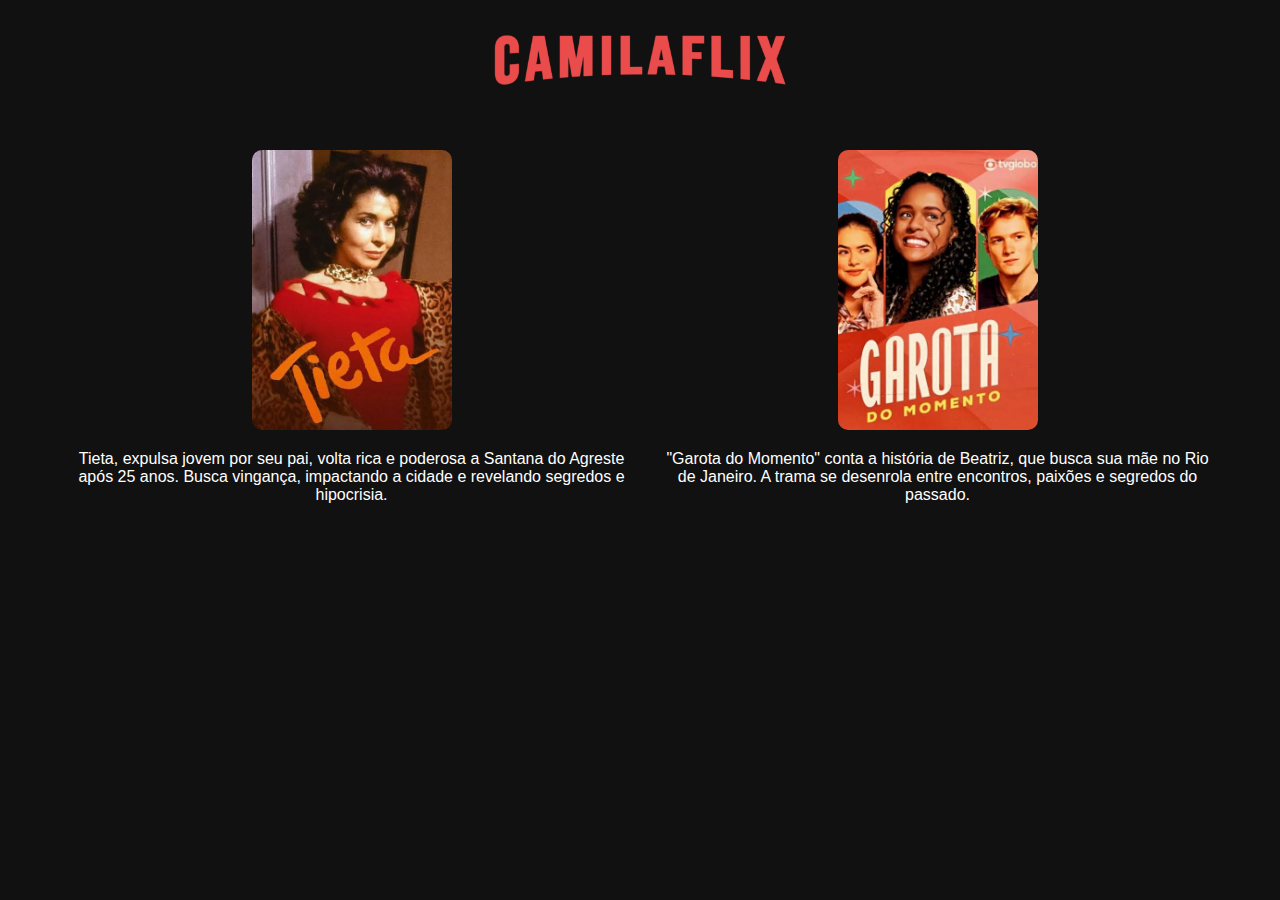
==== index.html @ 567a7c99 "primeiro" ====
<!DOCTYPE html>
<html lang="pt-BR">
<head>
  <meta charset="UTF-8" />
  <meta name="viewport" content="width=device-width, initial-scale=1.0"/>
  <title>Meu Cinema</title>
  <link rel="stylesheet" href="style.css"/>
</head>
<body>
  <h1><img src="icons/CAMILAFLIX-14-04-2025.png" alt="logo"></h1>
  <div class="galeria">
    <a href="https://youtu.be/kTpBkvdBqzA">
      <img src="CAPAS/tieta.jpg" alt="Filme 1"/>
      <p>Tieta, expulsa jovem por seu pai, volta rica e poderosa a Santana do Agreste após 25 anos. Busca vingança, impactando a cidade e revelando segredos e hipocrisia.</p>
    </a>
    <a href="https://drive.google.com/file/d/1vgGpMFC4p53Wr-6l1sUfxyao6Bv-E04x/view?usp=sharing">
      <img src="CAPAS/garota_do_momento.jpg" alt="Filme 2"/>
      <p>"Garota do Momento" conta a história de Beatriz, que busca sua mãe no Rio de Janeiro. A trama se desenrola entre encontros, paixões e segredos do passado.    </p>
    </a>
    <!-- <a href="assistir.html?filme=filme3.mp4">
      <img src="capas/filme3.jpg" alt="Filme 3"/>
    </a> -->
  </div>
</body>
</html>
---- style.css ----
body {
    background-color: #111;
    color: #fff;
    font-family: Arial, sans-serif;
    text-align: center;
    margin: 0;
    padding: 0;
    display: flex;
    align-items: center;
    flex-direction: column;
  }
  
  img{
    width: 20rem;
  }
  
  .container {
    padding: 20px;
    position: relative; /* Adiciona isso aqui */
  }

  a:link {
    text-decoration: none;
  }

  p {
    color: white;
  }
  
  video {
    width: 100%;
    max-width: 800px;
    border-radius: 10px;
    margin-bottom: 10px;
  }
  
  .controles {
    display: flex;
    flex-wrap: wrap;
    justify-content: center;
    gap: 10px;
    margin-top: 10px;
  }
  
  button, input[type="range"] {
    padding: 8px 12px;
    font-size: 1rem;
    border: none;
    border-radius: 5px;
    background-color: #444;
    color: white;
    cursor: pointer;
    transition: background-color 0.2s;
  }
  
  button:hover {
    background-color: #666;
  }
  
  #tempo {
    margin-top: 10px;
    font-size: 14px;
  }
  
  .galeria {
    width: 90%;
    display: flex;
    /* flex-wrap: wrap; */
    justify-content: center;
    gap: 20px;
    padding: 20px;
    text-decoration: none;
    outline: none;
  }
  
  .galeria img {
    width: 200px;
    border-radius: 10px;
    transition: transform 0.3s;
    cursor: pointer;
  }
  
  .galeria img:hover {
    transform: scale(1.05);
  }
  
  @media (max-width: 768px) {
    h1 {
      font-size: 1.5rem;
    }
    .galeria {
      width: 70%;
      margin-top: -10px;
    }

    .galeria img {
      width: 58%;
    }
  
    .controles {
      flex-direction: column;
      gap: 8px;
    }
  
    button, input[type="range"] {
      width: 90%;
      font-size: 1rem;
    }
  }
  
  @media (max-width: 480px) {
    .galeria {
      width: 85%;
    }

    .galeria img {
      width: 100%;
    }
  
    video {
      width: 100%;
    }
  
    button, input[type="range"] {
      font-size: 0.9rem;
    }
  
    #tempo {
      font-size: 12px;
    }
  }
  .voltar-catalogo {
    display: inline-block;
    margin-top: 20px;
    padding: 10px 20px;
    background-color: #ff4444;
    color: white;
    text-decoration: none;
    border-radius: 8px;
    font-size: 1rem;
    transition: background-color 0.3s;
  }
  
  .voltar-catalogo:hover {
    background-color: #ff2222;
  }
  .botao-voltar {
    position: absolute;
    top: 20px;
    left: 20px;
    background-color: rgba(255, 68, 68, 0.9);
    color: white;
    padding: 8px 16px;
    text-decoration: none;
    border-radius: 6px;
    font-size: 0.95rem;
    z-index: 10;
    transition: background-color 0.3s;
  }
  
  .botao-voltar:hover {
    background-color: rgba(255, 0, 0, 0.9);
  }
  
  /* Quando o vídeo estiver em tela cheia */
video:-webkit-full-screen {
  width: 100vw;
  height: 100vh;
}

video:-moz-full-screen {
  width: 100vw;
  height: 100vh;
}

video:-ms-fullscreen {
  width: 100vw;
  height: 100vh;
}

video:fullscreen {
  width: 100vw;
  height: 100vh;
}

/* Esconde o botão de voltar quando estiver em tela cheia */
:fullscreen .botao-voltar,
:-webkit-full-screen .botao-voltar,
:-moz-full-screen .botao-voltar {
  display: none;
}
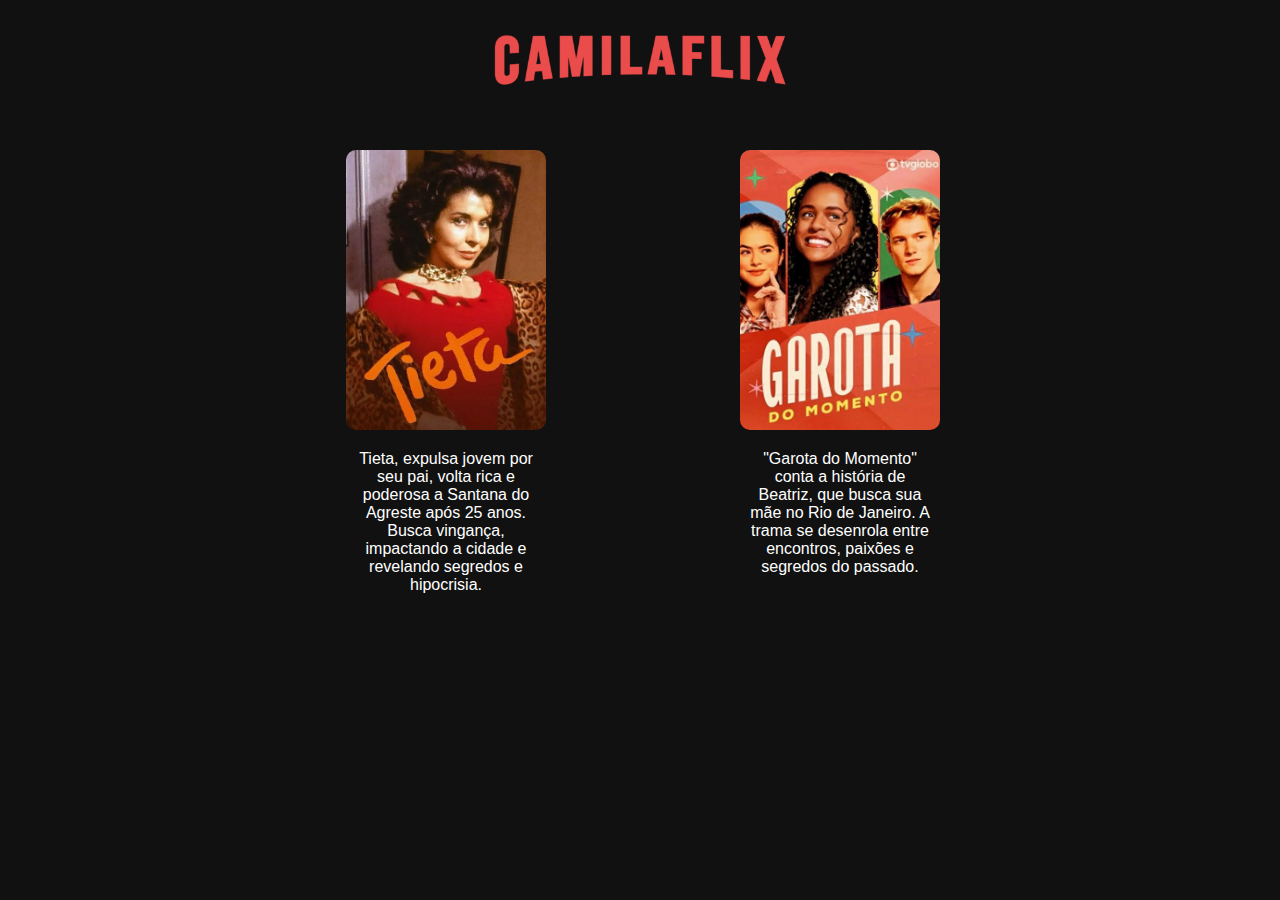
==== commit c115516b: "3" ====
--- a/index.html
+++ b/index.html
@@ -3,13 +3,13 @@
 <head>
   <meta charset="UTF-8" />
   <meta name="viewport" content="width=device-width, initial-scale=1.0"/>
-  <title>Meu Cinema</title>
+  <title>CamilaFlix</title>
   <link rel="stylesheet" href="style.css"/>
 </head>
 <body>
   <h1><img src="icons/CAMILAFLIX-14-04-2025.png" alt="logo"></h1>
   <div class="galeria">
-    <a href="https://youtu.be/kTpBkvdBqzA">
+    <a href="https://drive.google.com/file/d/1kDdcMcQrOiS2ruqN-2BGwGstds8iy-Uw/view?usp=sharing">
       <img src="CAPAS/tieta.jpg" alt="Filme 1"/>
       <p>Tieta, expulsa jovem por seu pai, volta rica e poderosa a Santana do Agreste após 25 anos. Busca vingança, impactando a cidade e revelando segredos e hipocrisia.</p>
     </a>
--- a/style.css
+++ b/style.css
@@ -25,6 +25,8 @@
 
   p {
     color: white;
+    width: 50%;
+    margin-left: 25%;
   }
   
   video {
@@ -63,7 +65,7 @@
   }
   
   .galeria {
-    width: 90%;
+    width: 60%;
     display: flex;
     /* flex-wrap: wrap; */
     justify-content: center;
@@ -90,7 +92,8 @@
     }
     .galeria {
       width: 70%;
-      margin-top: -10px;
+      /* margin-top: -10px; */
+      margin: auto;
     }
 
     .galeria img {
@@ -115,8 +118,15 @@
 
     .galeria img {
       width: 100%;
-    }
-  
+      margin: auto;
+    }
+   
+    p {
+      font-size: 70%;
+      width: 90%;
+      margin: auto;
+    }
+
     video {
       width: 100%;
     }
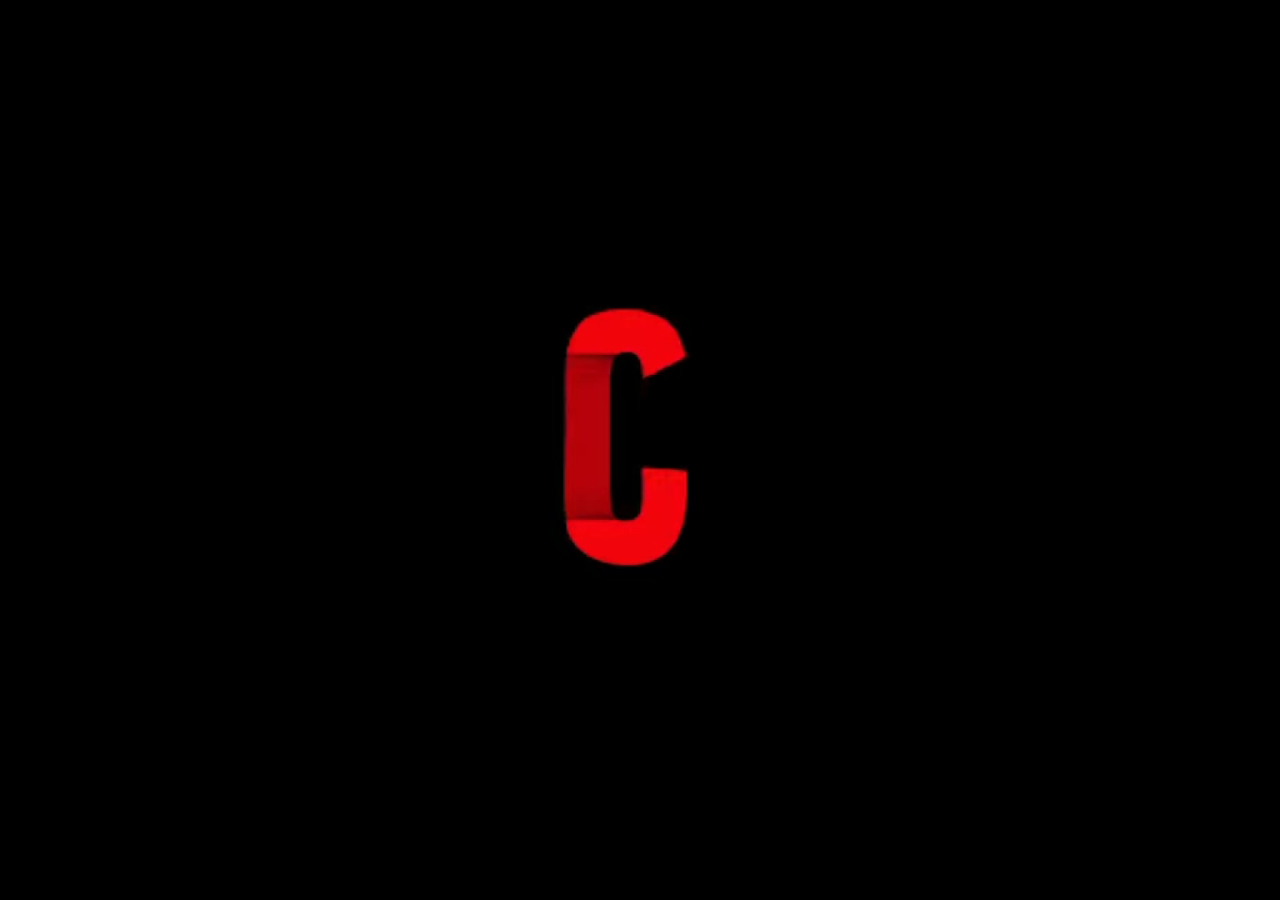
==== commit 553c6fe2: "adicionando intro" ====
--- a/index.html
+++ b/index.html
@@ -7,19 +7,34 @@
   <link rel="stylesheet" href="style.css"/>
 </head>
 <body>
-  <h1><img src="icons/CAMILAFLIX-14-04-2025.png" alt="logo"></h1>
-  <div class="galeria">
-    <a href="https://drive.google.com/file/d/1kDdcMcQrOiS2ruqN-2BGwGstds8iy-Uw/view?usp=sharing">
-      <img src="CAPAS/tieta.jpg" alt="Filme 1"/>
-      <p>Tieta, expulsa jovem por seu pai, volta rica e poderosa a Santana do Agreste após 25 anos. Busca vingança, impactando a cidade e revelando segredos e hipocrisia.</p>
-    </a>
-    <a href="https://drive.google.com/file/d/1vgGpMFC4p53Wr-6l1sUfxyao6Bv-E04x/view?usp=sharing">
-      <img src="CAPAS/garota_do_momento.jpg" alt="Filme 2"/>
-      <p>"Garota do Momento" conta a história de Beatriz, que busca sua mãe no Rio de Janeiro. A trama se desenrola entre encontros, paixões e segredos do passado.    </p>
-    </a>
-    <!-- <a href="assistir.html?filme=filme3.mp4">
-      <img src="capas/filme3.jpg" alt="Filme 3"/>
-    </a> -->
+
+  <div id="intro" class="intro-container">
+    <video id="introVideo" autoplay muted playsinline>
+      <source src="intro/intro2.mp4" type="video/mp4">
+      Seu navegador não suporta vídeo.
+    </video>
   </div>
+
+  <div id="siteContent" style="display: none;">
+    <h1><img src="icons/CAMILAFLIX-14-04-2025.png" alt="logo"></h1>
+    <div class="galeria">
+      <a href="https://drive.google.com/file/d/1kDdcMcQrOiS2ruqN-2BGwGstds8iy-Uw/view?usp=sharing">
+        <img src="CAPAS/tieta.jpg" alt="Filme 1"/>
+        <p>Tieta, expulsa jovem por seu pai, volta rica e poderosa a Santana do Agreste após 25 anos. Busca vingança, impactando a cidade e revelando segredos e hipocrisia.</p>
+      </a>
+      <a href="https://drive.google.com/file/d/1QfsWAbDdcU79tmMOI2htuLpYwogomzBF/view?usp=sharing">
+        <img src="CAPAS/garota_do_momento.jpg" alt="Filme 2"/>
+        <p>"Garota do Momento" conta a história de Beatriz, que busca sua mãe no Rio de Janeiro. A trama se desenrola entre encontros, paixões e segredos do passado.</p>
+      </a>
+    </div>
+  </div>
+
+  <script>
+    const video = document.getElementById('introVideo');
+    video.addEventListener('ended', () => {
+      document.getElementById('intro').style.display = 'none';
+      document.getElementById('siteContent').style.display = 'block';
+    });
+  </script>
 </body>
 </html>
--- a/style.css
+++ b/style.css
@@ -16,7 +16,7 @@
   
   .container {
     padding: 20px;
-    position: relative; /* Adiciona isso aqui */
+    position: relative;
   }
 
   a:link {
@@ -67,12 +67,11 @@
   .galeria {
     width: 60%;
     display: flex;
-    /* flex-wrap: wrap; */
     justify-content: center;
     gap: 20px;
-    padding: 20px;
     text-decoration: none;
     outline: none;
+    margin: auto;
   }
   
   .galeria img {
@@ -92,7 +91,6 @@
     }
     .galeria {
       width: 70%;
-      /* margin-top: -10px; */
       margin: auto;
     }
 
@@ -172,7 +170,6 @@
     background-color: rgba(255, 0, 0, 0.9);
   }
   
-  /* Quando o vídeo estiver em tela cheia */
 video:-webkit-full-screen {
   width: 100vw;
   height: 100vh;
@@ -193,9 +190,26 @@
   height: 100vh;
 }
 
-/* Esconde o botão de voltar quando estiver em tela cheia */
 :fullscreen .botao-voltar,
 :-webkit-full-screen .botao-voltar,
 :-moz-full-screen .botao-voltar {
   display: none;
 }
+
+.intro-container {
+  position: fixed;
+  top: 0;
+  left: 0;
+  width: 100vw;
+  height: 100vh;
+  background-color: black;
+  display: flex;
+  justify-content: center;
+  align-items: center;
+  z-index: 9999;
+}
+
+.intro-container video {
+  max-width: 100%;
+  max-height: 100%;
+}
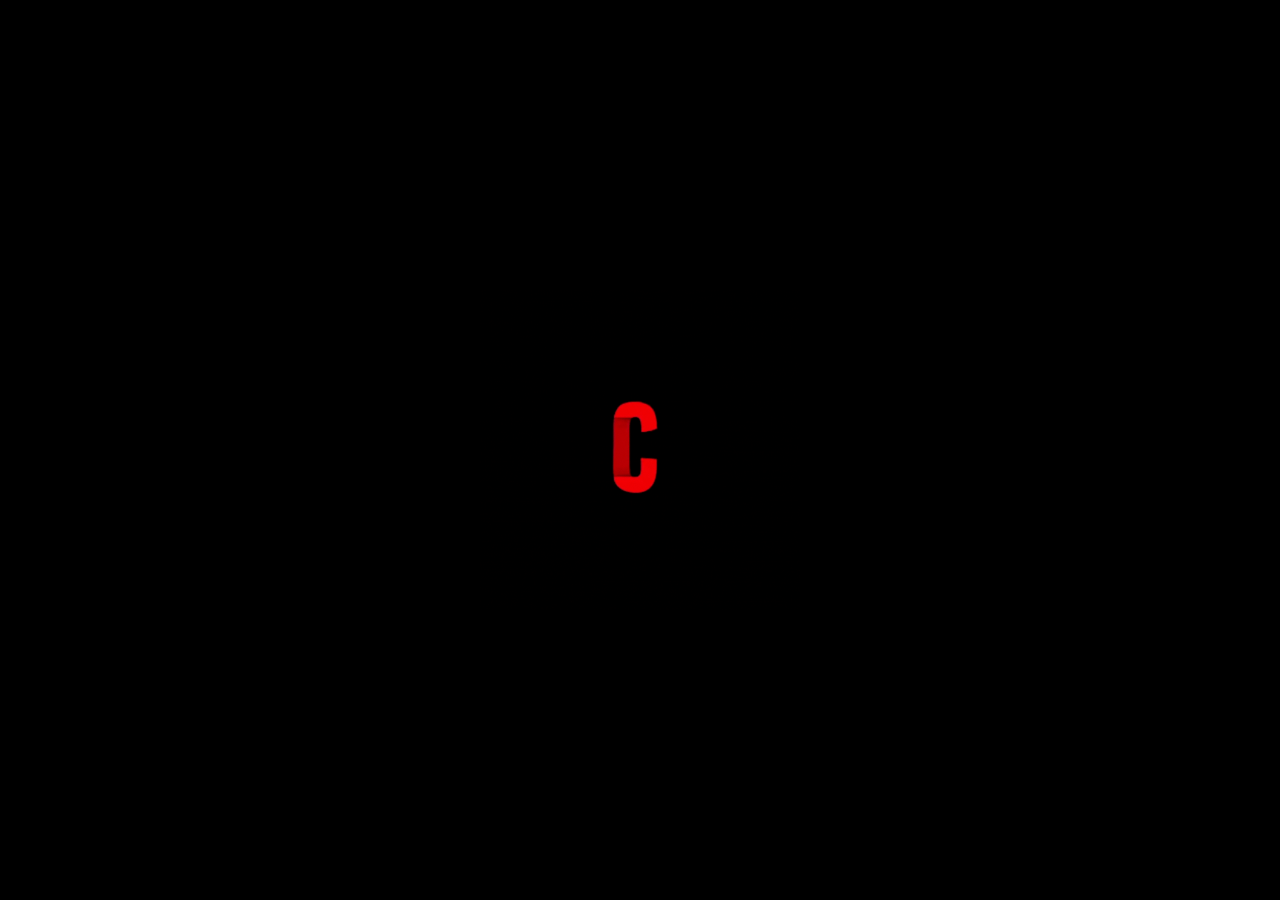
==== commit 8fc9af5d: "mais um commit" ====
--- a/index.html
+++ b/index.html
@@ -8,14 +8,13 @@
 </head>
 <body>
 
-  <div id="intro" class="intro-container">
-    <video id="introVideo" autoplay muted playsinline>
-      <source src="intro/intro2.mp4" type="video/mp4">
-      Seu navegador não suporta vídeo.
-    </video>
-  </div>
+  <!-- Tela de introdução com GIF da logo -->
+<div id="intro" class="intro-container">
+  <img src="intro/3.gif" alt="Introdução CamilaFlix" />
+</div>
 
-  <div id="siteContent" style="display: none;">
+<div id="siteContent" style="display: none; opacity: 0; transition: opacity 1s ease;">
+  <!-- conteúdo do site -->
     <h1><img src="icons/CAMILAFLIX-14-04-2025.png" alt="logo"></h1>
     <div class="galeria">
       <a href="https://drive.google.com/file/d/1kDdcMcQrOiS2ruqN-2BGwGstds8iy-Uw/view?usp=sharing">
@@ -30,11 +29,21 @@
   </div>
 
   <script>
-    const video = document.getElementById('introVideo');
-    video.addEventListener('ended', () => {
-      document.getElementById('intro').style.display = 'none';
-      document.getElementById('siteContent').style.display = 'block';
+    window.addEventListener('load', () => {
+      setTimeout(() => {
+        const intro = document.getElementById('intro');
+        const site = document.getElementById('siteContent');
+        
+        intro.style.display = 'none';
+        site.style.display = 'block';
+  
+        setTimeout(() => {
+          site.style.opacity = '1';
+        }, 50); // pequeno atraso pra garantir a transição
+      }, 3000); // duração do GIF em milissegundos
     });
   </script>
+  
+  
 </body>
 </html>
--- a/style.css
+++ b/style.css
@@ -213,3 +213,15 @@
   max-width: 100%;
   max-height: 100%;
 }
+
+#siteContent.show {
+  display: block;
+  opacity: 1;
+}
+
+#siteContent {
+  display: none;
+  opacity: 0;
+  transition: opacity 1s ease;
+}
+
